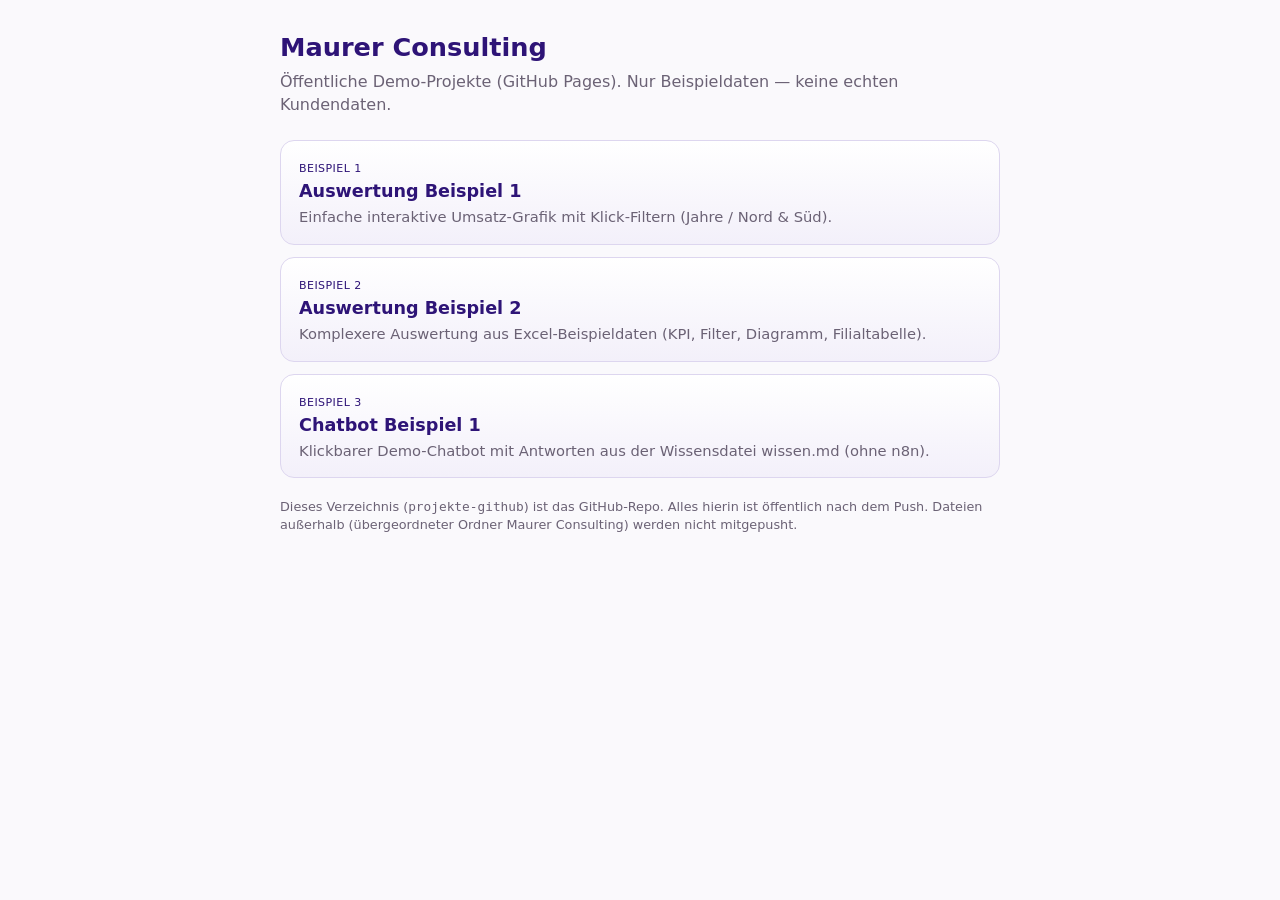
==== index.html @ 5680b9a6 "Repo-Root = projekte-github: öffentliche Demos für MaurerConsulting Pages" ====
<!DOCTYPE html>
<html lang="de">
<head>
  <meta charset="UTF-8" />
  <meta name="viewport" content="width=device-width, initial-scale=1" />
  <title>Maurer Consulting – Demos</title>
  <style>
    :root {
      --purple: #2e1477;
      --bg: #f3f0fa;
      --line: #ddd6ef;
      --text: #2b2433;
      --muted: #6b6275;
    }
    body {
      margin: 0;
      font-family: "Segoe UI", system-ui, sans-serif;
      color: var(--text);
      background: #faf9fc;
    }
    .wrap {
      max-width: 720px;
      margin: 0 auto;
      padding: 32px 16px 48px;
    }
    h1 {
      color: var(--purple);
      margin: 0 0 8px;
      font-size: 1.6rem;
    }
    .lead {
      color: var(--muted);
      line-height: 1.45;
      margin: 0 0 24px;
    }
    .card {
      display: block;
      text-decoration: none;
      color: inherit;
      border: 1px solid var(--line);
      border-radius: 14px;
      padding: 16px 18px;
      margin-bottom: 12px;
      background: linear-gradient(180deg, #fff 0%, var(--bg) 100%);
    }
    .card:hover { border-color: var(--purple); }
    .card h2 {
      margin: 0 0 6px;
      font-size: 1.1rem;
      color: var(--purple);
    }
    .card p { margin: 0; color: var(--muted); font-size: 0.92rem; line-height: 1.4; }
    .tag {
      display: inline-block;
      font-size: 11px;
      text-transform: uppercase;
      letter-spacing: 0.04em;
      color: var(--purple);
      margin-bottom: 6px;
    }
    .note {
      margin-top: 20px;
      font-size: 0.8rem;
      color: var(--muted);
      line-height: 1.4;
    }
  </style>
</head>
<body>
  <div class="wrap">
    <h1>Maurer Consulting</h1>
    <p class="lead">Öffentliche Demo-Projekte (GitHub Pages). Nur Beispieldaten — keine echten Kundendaten.</p>

    <a class="card" href="auswertung-beispiel1/">
      <div class="tag">Beispiel 1</div>
      <h2>Auswertung Beispiel 1</h2>
      <p>Einfache interaktive Umsatz-Grafik mit Klick-Filtern (Jahre / Nord &amp; Süd).</p>
    </a>

    <a class="card" href="auswertung-beispiel2/">
      <div class="tag">Beispiel 2</div>
      <h2>Auswertung Beispiel 2</h2>
      <p>Komplexere Auswertung aus Excel-Beispieldaten (KPI, Filter, Diagramm, Filialtabelle).</p>
    </a>

    <a class="card" href="chatbot-beispiel1/">
      <div class="tag">Beispiel 3</div>
      <h2>Chatbot Beispiel 1</h2>
      <p>Klickbarer Demo-Chatbot mit Antworten aus der Wissensdatei wissen.md (ohne n8n).</p>
    </a>

    <p class="note">
      Dieses Verzeichnis (<code>projekte-github</code>) ist das GitHub-Repo.
      Alles hierin ist öffentlich nach dem Push. Dateien außerhalb (übergeordneter Ordner Maurer Consulting) werden nicht mitgepusht.
    </p>
  </div>
</body>
</html>
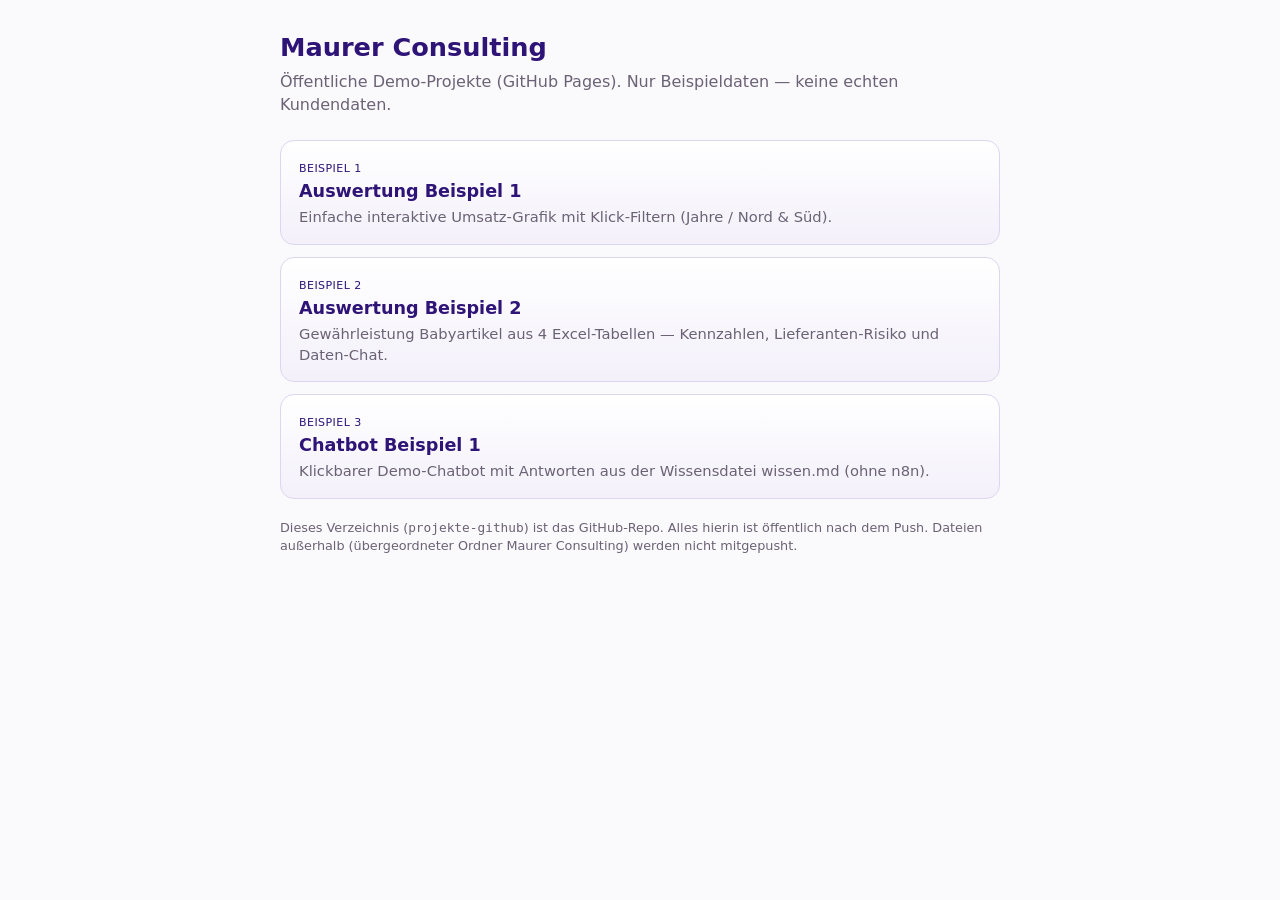
==== commit 7515f060: "Beispiel2: Gewährleistung aus 4 Excels, Prompt/Ausgangslage, Daten-Chat; Chatbot-Wissen Dokumentatio" ====
--- a/index.html
+++ b/index.html
@@ -80,7 +80,7 @@
     <a class="card" href="auswertung-beispiel2/">
       <div class="tag">Beispiel 2</div>
       <h2>Auswertung Beispiel 2</h2>
-      <p>Komplexere Auswertung aus Excel-Beispieldaten (KPI, Filter, Diagramm, Filialtabelle).</p>
+      <p>Gewährleistung Babyartikel aus 4 Excel-Tabellen — Kennzahlen, Lieferanten-Risiko und Daten-Chat.</p>
     </a>
 
     <a class="card" href="chatbot-beispiel1/">
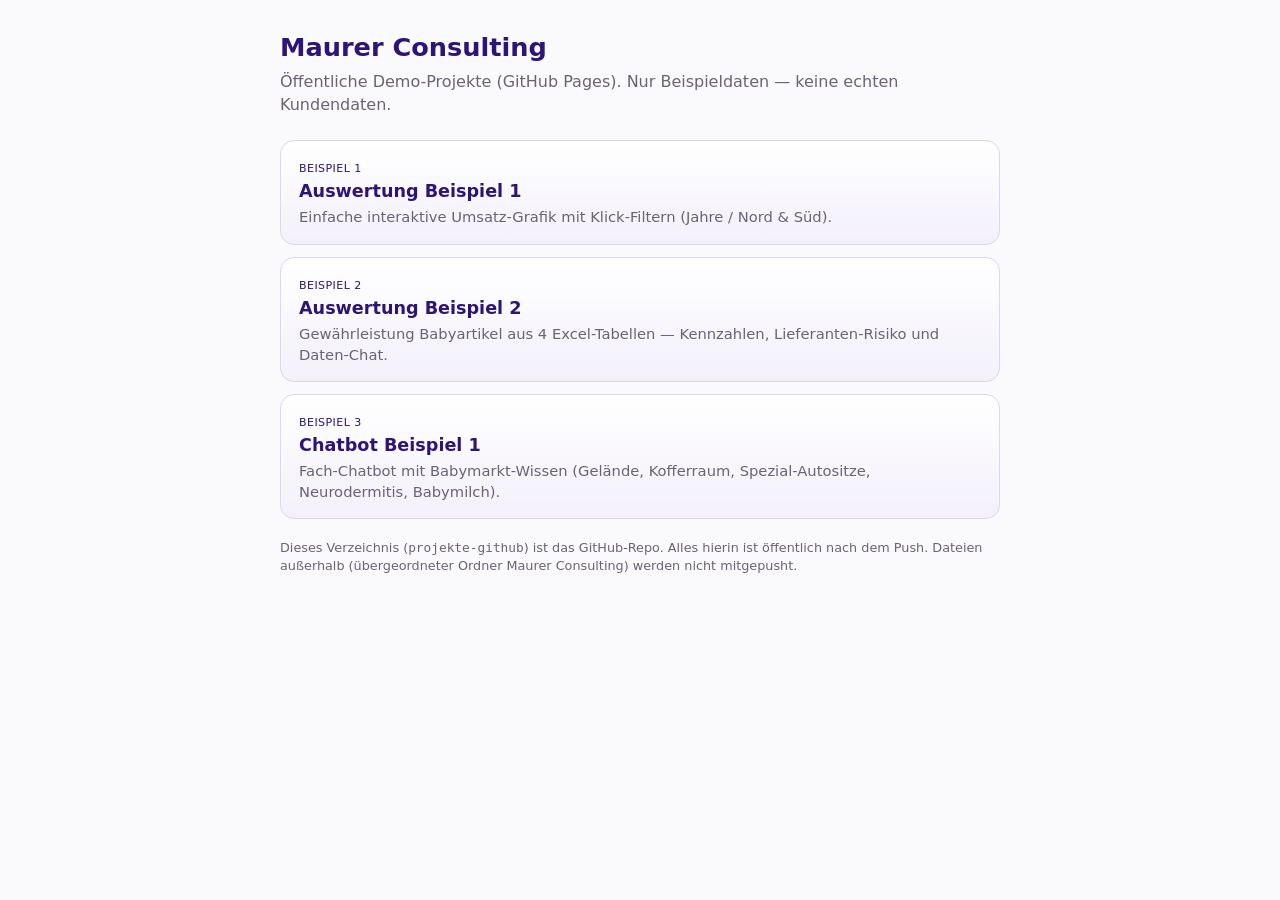
==== commit bb268cc4: "Chatbot: Babymarkt-Firmenwissen, 10 Fach-Shortcuts, Projektdokumentation bleibt" ====
--- a/index.html
+++ b/index.html
@@ -86,7 +86,7 @@
     <a class="card" href="chatbot-beispiel1/">
       <div class="tag">Beispiel 3</div>
       <h2>Chatbot Beispiel 1</h2>
-      <p>Klickbarer Demo-Chatbot mit Antworten aus der Wissensdatei wissen.md (ohne n8n).</p>
+      <p>Fach-Chatbot mit Babymarkt-Wissen (Gelände, Kofferraum, Spezial-Autositze, Neurodermitis, Babymilch).</p>
     </a>
 
     <p class="note">
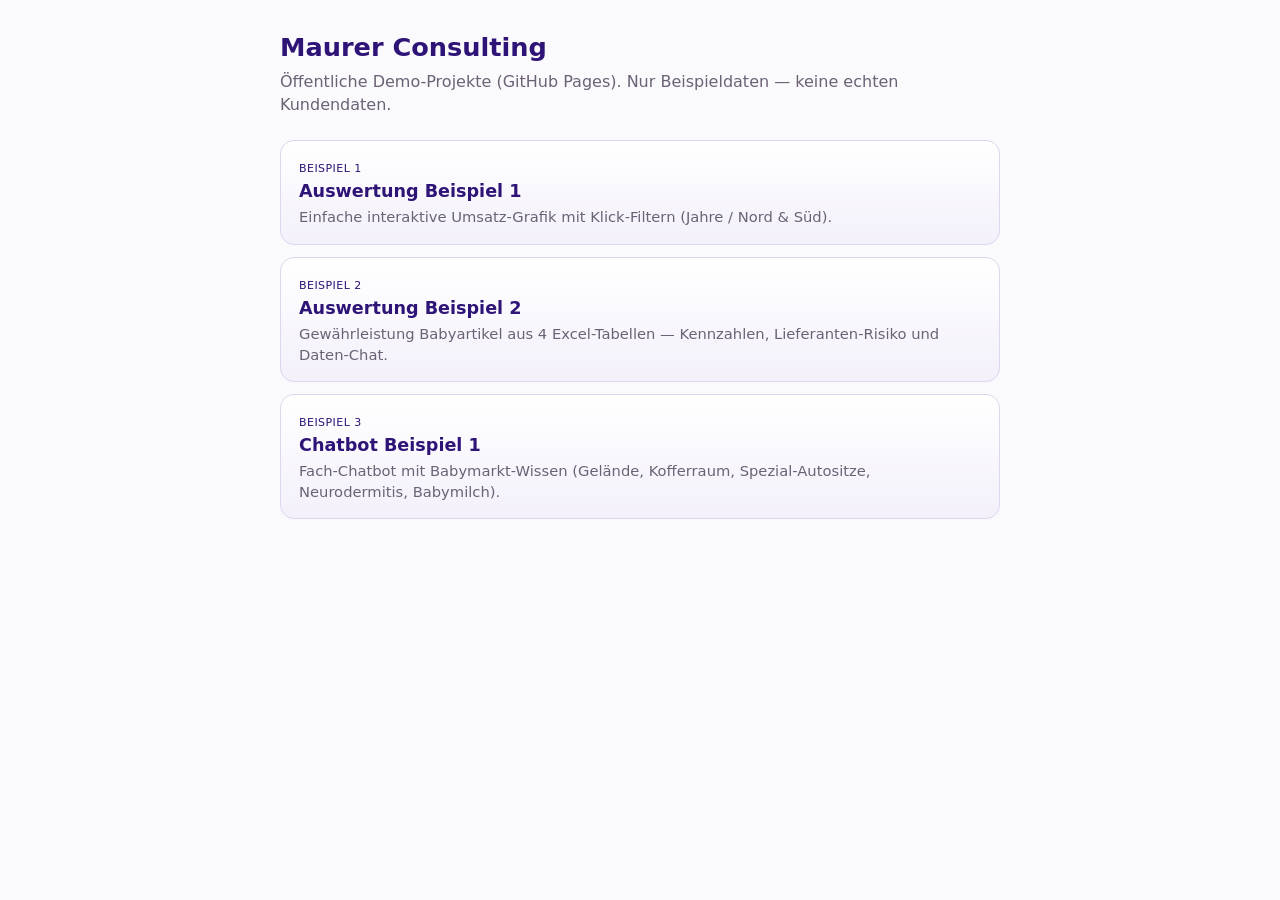
==== commit 199d2050: "Übersicht: internen Git-Hinweis für Kunden entfernen" ====
--- a/index.html
+++ b/index.html
@@ -89,10 +89,6 @@
       <p>Fach-Chatbot mit Babymarkt-Wissen (Gelände, Kofferraum, Spezial-Autositze, Neurodermitis, Babymilch).</p>
     </a>
 
-    <p class="note">
-      Dieses Verzeichnis (<code>projekte-github</code>) ist das GitHub-Repo.
-      Alles hierin ist öffentlich nach dem Push. Dateien außerhalb (übergeordneter Ordner Maurer Consulting) werden nicht mitgepusht.
-    </p>
   </div>
 </body>
 </html>
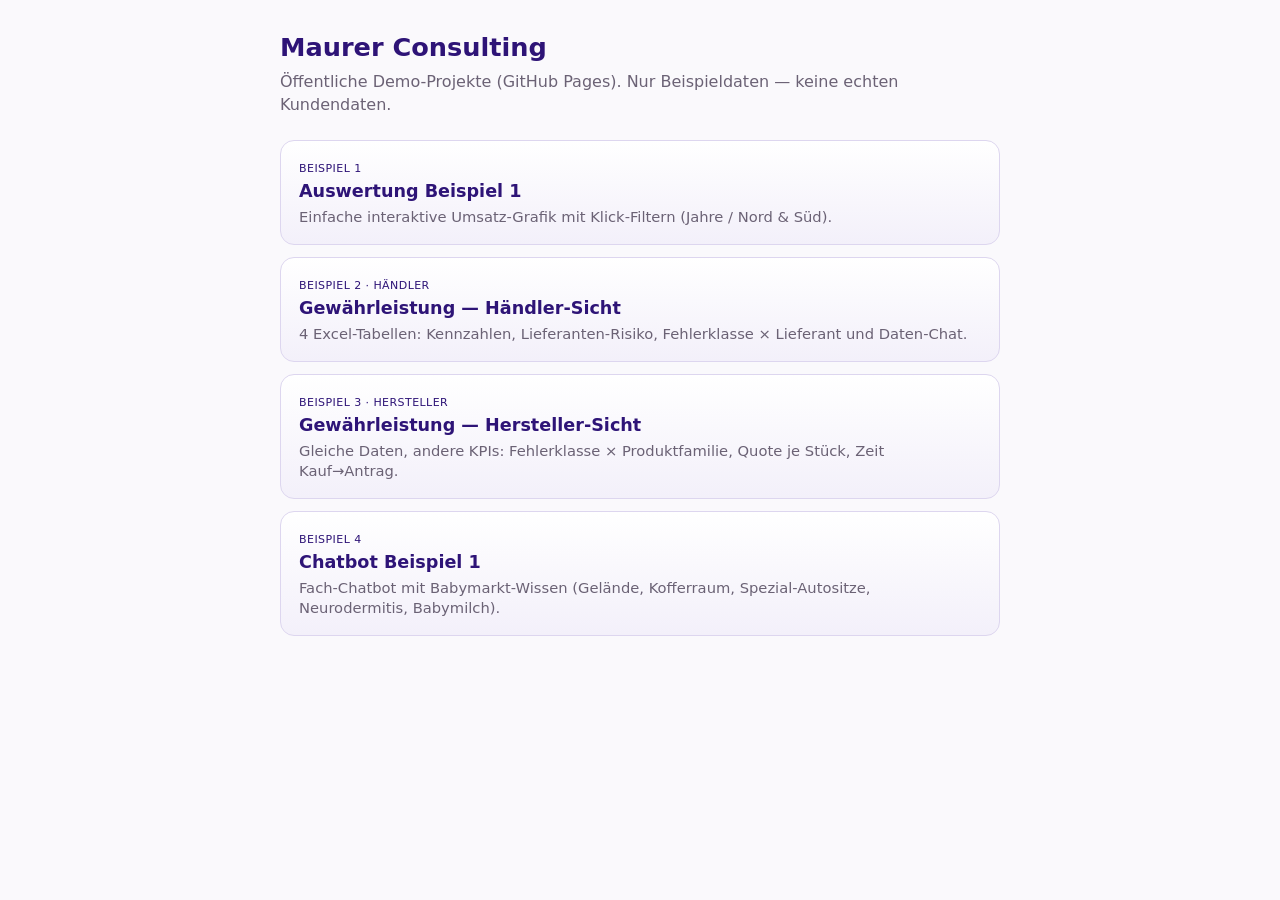
==== commit 0ff4e9f9: "Hersteller-Demo (Beispiel 3): gleiche Excel-Daten, andere KPIs. Händler behält Fehlerklasse x Liefer" ====
--- a/index.html
+++ b/index.html
@@ -78,13 +78,19 @@
     </a>
 
     <a class="card" href="auswertung-beispiel2/">
-      <div class="tag">Beispiel 2</div>
-      <h2>Auswertung Beispiel 2</h2>
-      <p>Gewährleistung Babyartikel aus 4 Excel-Tabellen — Kennzahlen, Lieferanten-Risiko und Daten-Chat.</p>
+      <div class="tag">Beispiel 2 · Händler</div>
+      <h2>Gewährleistung — Händler-Sicht</h2>
+      <p>4 Excel-Tabellen: Kennzahlen, Lieferanten-Risiko, Fehlerklasse × Lieferant und Daten-Chat.</p>
+    </a>
+
+    <a class="card" href="auswertung-beispiel3/">
+      <div class="tag">Beispiel 3 · Hersteller</div>
+      <h2>Gewährleistung — Hersteller-Sicht</h2>
+      <p>Gleiche Daten, andere KPIs: Fehlerklasse × Produktfamilie, Quote je Stück, Zeit Kauf→Antrag.</p>
     </a>
 
     <a class="card" href="chatbot-beispiel1/">
-      <div class="tag">Beispiel 3</div>
+      <div class="tag">Beispiel 4</div>
       <h2>Chatbot Beispiel 1</h2>
       <p>Fach-Chatbot mit Babymarkt-Wissen (Gelände, Kofferraum, Spezial-Autositze, Neurodermitis, Babymilch).</p>
     </a>
